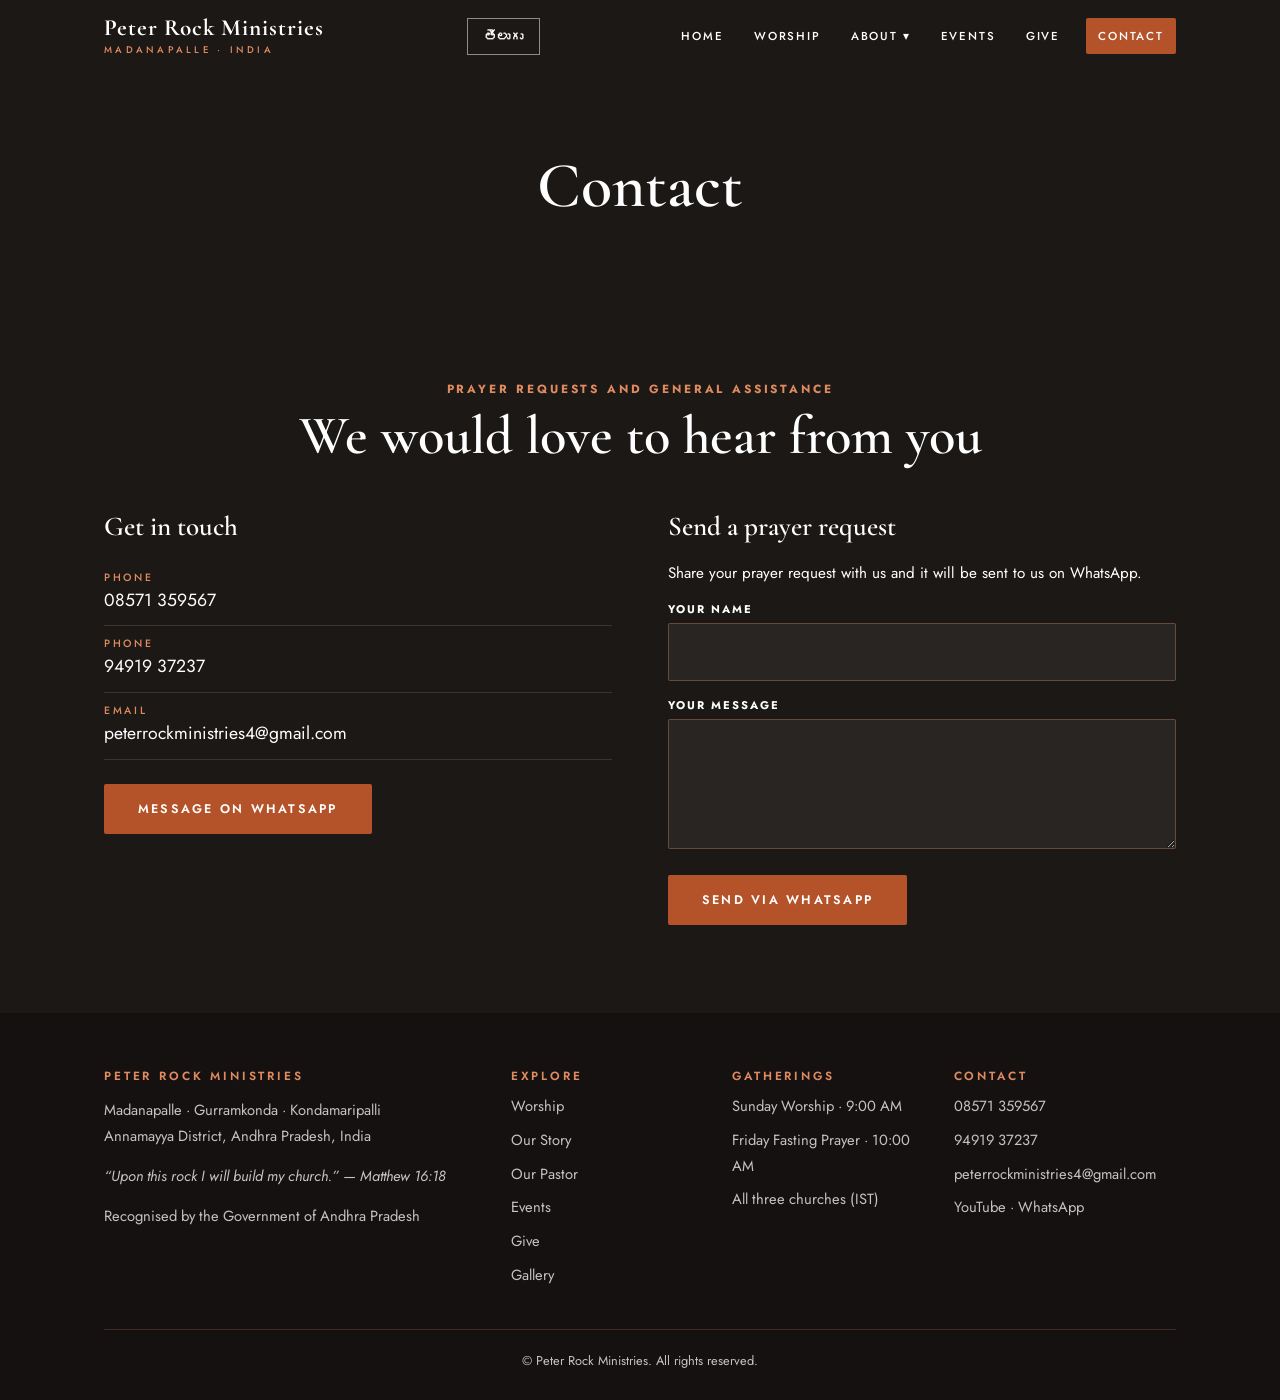
==== contact.html @ d1e48a58 "Add files via upload" ====
<!DOCTYPE html>
<html lang="en" data-te="సంప్రదించండి – పీటర్ రాక్ మినిస్ట్రీస్">
<head>
<meta charset="utf-8">
<meta name="viewport" content="width=device-width, initial-scale=1, viewport-fit=cover">
<meta name="theme-color" content="#1b1816">
<meta name="description" content="Peter Rock Ministries: a family of churches in Madanapalle, Gurramkonda and Kondamaripalli, Andhra Pradesh. Sunday worship 9:00 AM. Friday fasting prayer 10:00 AM.">
<title>Contact – Peter Rock Ministries</title>
<link rel="preconnect" href="https://fonts.googleapis.com"><link rel="preconnect" href="https://fonts.gstatic.com" crossorigin>
<link href="https://fonts.googleapis.com/css2?family=Cormorant+Garamond:ital,wght@0,500;0,600;0,700;1,500;1,600&family=Jost:wght@400;500;600;700&family=Noto+Sans+Telugu:wght@400;500;600;700&family=Noto+Serif+Telugu:wght@500;600;700&display=swap" rel="stylesheet">
<link rel="stylesheet" href="style.css">
</head>
<body id="top">
<header><div class="wrap bar">
  <a class="brand" href="index.html">Peter Rock Ministries<small>Madanapalle · India</small></a>
  <button class="lang" id="lang" type="button" aria-label="Switch language">తెలుగు</button>
  <button class="menu-btn" aria-expanded="false" aria-controls="nav">MENU</button>
  <nav id="nav" aria-label="Main"><ul>
    <li><a href="index.html">Home</a></li>
    <li><a href="worship.html">Worship</a></li>
    <li class="has-sub"><a href="our-story.html" aria-haspopup="true">About ▾</a>
     <ul class="sub"><li><a href="our-story.html">Our Story</a></li><li><a href="our-pastor.html">Our Pastor</a></li></ul></li>
    <li><a href="events.html">Events</a></li>
    <li><a href="give.html">Give</a></li>
    <li><a href="contact.html" class="nav-cta">Contact</a></li>
  </ul></nav>
</div></header>
<main id="main">
<section class="page-hero" style="padding:76px 0 60px"><div class="wrap"><h1>Contact</h1></div></section>
<section class="contact"><div class="wrap"><div class="center" style="margin-bottom:44px"><div class="kicker" style="color:var(--rock)">Prayer requests and general assistance</div><h2>We would love to hear from you</h2></div>
<div class="grid"><div><h3>Get in touch</h3><ul>
<li><small>Phone</small><a href="tel:+918571359567">08571 359567</a></li><li><small>Phone</small><a href="tel:+919491937237">94919 37237</a></li>
<li><small>Email</small><a href="mailto:peterrockministries4@gmail.com">peterrockministries4@gmail.com</a></li></ul>
<a class="btn" href="https://wa.me/919491937237">Message on WhatsApp</a></div>
<div><h3>Send a prayer request</h3><p style="font-size:.95rem">Share your prayer request with us and it will be sent to us on WhatsApp.</p>
<form id="prayer"><label for="n">Your name</label><input id="n" autocomplete="name"><label for="m">Your message</label><textarea id="m"></textarea><button class="btn" type="submit">Send via WhatsApp</button></form></div></div></div></section>
</main>
<footer><div class="wrap">
  <div class="cols">
   <div><h4>Peter Rock Ministries</h4><p>Madanapalle · Gurramkonda · Kondamaripalli<br>Annamayya District, Andhra Pradesh, India</p><p style="font-style:italic">“Upon this rock I will build my church.” — Matthew 16:18</p><p>Recognised by the Government of Andhra Pradesh</p></div>
   <div><h4>Explore</h4><ul><li><a href="worship.html">Worship</a></li><li><a href="our-story.html">Our Story</a></li><li><a href="our-pastor.html">Our Pastor</a></li><li><a href="events.html">Events</a></li><li><a href="give.html">Give</a></li><li><a href="index.html#gallery">Gallery</a></li></ul></div>
   <div><h4>Gatherings</h4><ul><li>Sunday Worship · 9:00 AM</li><li>Friday Fasting Prayer · 10:00 AM</li><li>All three churches (IST)</li></ul></div>
   <div><h4>Contact</h4><ul><li><a href="tel:+918571359567">08571 359567</a></li><li><a href="tel:+919491937237">94919 37237</a></li><li><a href="mailto:peterrockministries4@gmail.com">peterrockministries4@gmail.com</a></li><li><a href="https://www.youtube.com/channel/UCBMyYpJSqswGc7sV4zOokQA">YouTube</a> · <a href="https://wa.me/919491937237">WhatsApp</a></li></ul></div>
  </div>
  <div class="copy">© Peter Rock Ministries. All rights reserved.</div>
</div></footer>
<script src="app.js"></script>
</body>
</html>
---- style.css ----
:root{--navy:#1b1816;--navy2:#2a2522;--rock:#e08a5f;--cream:#f4efe6;--ink:#2c2824;--rockgrad:linear-gradient(135deg,#c9653a,#b4532a 55%,#8f3f1f);--white:#fff;
--head:'Jost','Helvetica Neue',Arial,sans-serif;--serif:'Cormorant Garamond',Georgia,'Times New Roman',serif;--body:'Jost','Helvetica Neue',Arial,sans-serif;box-sizing:border-box;
padding-top:env(safe-area-inset-top,0px);padding-bottom:env(safe-area-inset-bottom,0px)}
*,*::before,*::after{box-sizing:inherit}
html{scroll-behavior:smooth;scroll-padding-top:84px}
body{margin:0;font-family:var(--body);color:var(--ink);background:var(--white);line-height:1.7;font-size:18px}
img{max-width:100%;display:block}
a{color:inherit}
h1,h2,h3,h4{font-family:var(--head);text-transform:uppercase;letter-spacing:.04em;line-height:1.2;margin:0 0 .6em}
.wrap{max-width:1120px;margin:0 auto;padding:0 24px}
.btn{display:inline-block;font:700 .85rem var(--head);letter-spacing:.14em;text-transform:uppercase;text-decoration:none;
padding:15px 30px;border:2px solid var(--rock);background:var(--rock);color:var(--navy);transition:.2s;cursor:pointer}
.btn:hover{background:transparent;color:var(--rock)}
.btn.ghost{background:transparent;color:var(--white);border-color:var(--white)}
.btn.ghost:hover{background:var(--white);color:var(--navy)}
.btn.dark{background:var(--navy);border-color:var(--navy);color:var(--white)}
.btn.dark:hover{background:transparent;color:var(--navy)}
/* header */
header{position:sticky;top:0;z-index:50;background:var(--navy);color:var(--white);padding-top:env(safe-area-inset-top,0px)}
.bar{display:flex;align-items:center;justify-content:space-between;height:72px}
.brand{font:800 1rem var(--head);letter-spacing:.14em;text-transform:uppercase;text-decoration:none;line-height:1.1}
.brand small{display:block;font-weight:500;font-size:.62rem;letter-spacing:.24em;color:var(--rock);margin-top:3px}
nav ul{list-style:none;margin:0;padding:0;display:flex;gap:6px;align-items:center}
nav a{display:block;font:700 .74rem var(--head);letter-spacing:.14em;text-transform:uppercase;text-decoration:none;padding:10px 12px}
nav a:hover,nav a:focus-visible{color:var(--rock)}
.has-sub{position:relative}
.sub{display:none;position:absolute;left:0;top:100%;min-width:190px;background:var(--navy2);border-top:3px solid var(--rock);flex-direction:column;gap:0}
.has-sub:hover .sub,.has-sub:focus-within .sub{display:flex}
.sub a{padding:13px 16px;border-bottom:1px solid rgba(255,255,255,.08)}
.nav-cta{background:var(--rock);color:var(--navy)!important;margin-left:8px}
.menu-btn{display:none;background:none;border:0;color:var(--white);font:700 .8rem var(--head);letter-spacing:.14em;cursor:pointer;padding:10px}
/* hero */
.hero{position:relative;min-height:84vh;display:grid;place-items:center;text-align:center;color:var(--white);
background:linear-gradient(rgba(27,24,22,.62),rgba(27,24,22,.82)),url(/images/hero-worship.webp) center/cover,var(--navy)}
.hero .wrap{padding-top:70px;padding-bottom:70px}
.eyebrow{font:700 .8rem var(--head);letter-spacing:.3em;text-transform:uppercase;color:var(--rock);margin-bottom:18px}
.hero h1{font-size:clamp(2.4rem,7vw,5rem);font-weight:800;margin-bottom:.25em}
.hero h1 em{color:var(--rock);font-style:normal}
.verse{font-style:italic;font-size:1.3rem;margin:0 0 6px}
.ref{font:700 .75rem var(--head);letter-spacing:.3em;color:var(--rock)}
.hero .btns{margin-top:34px;display:flex;gap:14px;justify-content:center;flex-wrap:wrap}
.times{background:var(--rock);color:var(--navy)}
.times .wrap{display:grid;grid-template-columns:repeat(3,1fr);text-align:center}
.times div{padding:22px 10px;border-right:1px solid rgba(27,24,22,.2)}
.times div:last-child{border:0}
.times span{display:block;font:700 .7rem var(--head);letter-spacing:.2em;text-transform:uppercase}
.times strong{font:800 1.15rem var(--head);text-transform:uppercase;letter-spacing:.05em}
/* sections */
section{padding:88px 0}
.center{text-align:center}
.kicker{font:700 .78rem var(--head);letter-spacing:.3em;color:#9a4421;text-transform:uppercase;margin-bottom:10px}
h2{font-size:clamp(1.8rem,4vw,2.7rem);font-weight:800}
.lead{max-width:680px;margin:0 auto 44px}
/* in person / online */
.pair{display:grid;grid-template-columns:1fr 1fr;gap:28px}
.tile{position:relative;display:grid;place-items:end start;aspect-ratio:16/10;color:var(--white);text-decoration:none;overflow:hidden;
background:var(--navy2) center/cover}
.tile::before{content:"";position:absolute;inset:0;background:linear-gradient(transparent 30%,rgba(27,24,22,.92))}
.tile span{position:relative;padding:28px;font:800 1.6rem var(--head);letter-spacing:.1em;text-transform:uppercase}
.tile span::after{content:"";display:block;width:56px;height:4px;background:var(--rock);margin-top:10px;transition:.25s}
.tile:hover span::after{width:110px}
.tile.a{background-image:url(/images/ministry/about.jpg)}
/* welcome */
.welcome{background:var(--cream)}
.split{display:grid;grid-template-columns:5fr 6fr;gap:56px;align-items:center}
.photo{aspect-ratio:4/5;background:var(--navy2) center/cover;border-bottom:8px solid var(--rock)}
.photo.p{background-image:url(/images/ministry/pastor-john-babu.jpg)}
.stats{display:flex;gap:32px;margin:26px 0 30px;flex-wrap:wrap}
.stats b{display:block;font:800 2.4rem var(--head);color:var(--navy);line-height:1}
.stats small{font:700 .7rem var(--head);letter-spacing:.16em;text-transform:uppercase}
.links{display:flex;gap:12px;flex-wrap:wrap}
/* mission */
.mission{background:var(--navy);color:var(--white);text-align:center}
.mission h2{max-width:820px;margin-inline:auto}
.mission h2 em{color:var(--rock);font-style:normal}
/* churches */
.cards{display:grid;grid-template-columns:repeat(3,1fr);gap:26px}
.card{background:var(--white);border:1px solid #ddd2bf;border-top:5px solid var(--rock);display:flex;flex-direction:column}
.card .img{aspect-ratio:3/2;background:var(--navy2) center/cover;position:relative}
.card .new{position:absolute;top:12px;left:12px;background:var(--rock);color:var(--navy);font:800 .62rem var(--head);letter-spacing:.16em;text-transform:uppercase;padding:5px 10px}
.card .body{padding:24px;display:flex;flex-direction:column;flex:1}
.card h3{font-size:1.25rem;margin-bottom:.4em}
.card p{font-size:.95rem;margin:0 0 14px}
.card ul{list-style:none;padding:0;margin:0 0 20px;font-size:.92rem}
.card li{display:flex;justify-content:space-between;border-top:1px solid #eee;padding:9px 0}
.card li b{font-family:var(--head);color:var(--navy)}
.card .btn{margin-top:auto;text-align:center;padding:12px}
/* watch */
.watch{background:var(--cream)}
/* gallery + news */
.gallery{background:var(--white)}
#albums{min-height:60px}
.news .item{display:grid;grid-template-columns:5fr 6fr;gap:44px;align-items:center;max-width:980px;margin:0 auto}
.news .img{aspect-ratio:3/2;background:var(--navy2) url(/images/ministry/dedication.jpg) center/cover}
.date{font:800 .8rem var(--head);letter-spacing:.2em;color:#9a4421}
/* contact */
.contact{background:var(--navy);color:var(--white)}
.contact .grid{display:grid;grid-template-columns:1fr 1fr;gap:56px}
.contact ul{list-style:none;padding:0;margin:0 0 24px}
.contact li{padding:10px 0;border-bottom:1px solid rgba(255,255,255,.12)}
.contact li small{display:block;font:700 .66rem var(--head);letter-spacing:.2em;color:var(--rock);text-transform:uppercase}
.contact li a{text-decoration:none;font-size:1.1rem}
label{display:block;font:700 .7rem var(--head);letter-spacing:.18em;text-transform:uppercase;margin:0 0 6px}
input,textarea{width:100%;font:inherit;padding:13px 14px;border:2px solid transparent;background:rgba(255,255,255,.1);color:var(--white);margin-bottom:16px}
input:focus,textarea:focus{outline:0;border-color:var(--rock)}
textarea{min-height:130px;resize:vertical}
/* footer */
footer{background:#0a1226;color:rgba(255,255,255,.75);padding:56px 0 28px;font-size:.92rem}
footer .cols{display:grid;grid-template-columns:2fr 1fr 1fr 1.2fr;gap:36px}
footer h4{color:var(--white);font-size:.8rem;letter-spacing:.2em}
footer ul{list-style:none;margin:0;padding:0}
footer li{padding:4px 0}
footer a{text-decoration:none}
footer a:hover{color:var(--rock)}
.copy{margin-top:36px;padding-top:20px;border-top:1px solid rgba(255,255,255,.12);font-size:.8rem;text-align:center}
/* mobile */
@media(max-width:900px){
.menu-btn{display:block}
nav{display:none;position:absolute;left:0;right:0;top:100%;background:var(--navy);border-top:1px solid rgba(255,255,255,.1);max-height:80vh;overflow:auto}
nav.open{display:block}
nav ul{flex-direction:column;align-items:stretch;gap:0;padding:8px 0}
nav a{padding:14px 24px}
.sub{display:flex;position:static;background:rgba(255,255,255,.05);border:0}
.sub a{padding-left:44px}
.nav-cta{margin:10px 24px}
section{padding:60px 0}
.pair,.split,.cards,.news .item,.contact .grid,footer .cols{grid-template-columns:1fr}
.split,.contact .grid{gap:32px}
.photo{aspect-ratio:3/2}
.times .wrap{grid-template-columns:1fr}
.times div{border-right:0;border-bottom:1px solid rgba(27,24,22,.2)}
}

/* ---- premium layer ---- */
::selection{background:var(--rock);color:var(--navy)}
body{font-size:17px;font-weight:400;line-height:1.75;-webkit-font-smoothing:antialiased}
h1,h2,h3,h4{font-family:var(--serif);text-transform:none;letter-spacing:0;font-weight:600}
h2{font-size:clamp(2.2rem,4.6vw,3.4rem);color:var(--navy);line-height:1.1}
h3{font-size:1.7rem}
.mission h2,.contact h2,.contact h3{color:#fff}
.kicker{display:inline-flex;align-items:center;gap:14px;color:#9a4421;letter-spacing:.34em;font-size:.74rem}
.kicker::before,.center .kicker::after{content:"";width:34px;height:1px;background:currentColor;opacity:.7}
.mission .kicker,.contact .kicker{color:var(--rock)!important}
.lead{color:#6b625a;font-size:1.05rem}
.brand{font-family:var(--serif);font-size:1.45rem;font-weight:700;letter-spacing:.04em;text-transform:none}
.brand small{font-family:var(--head);font-size:.6rem;letter-spacing:.34em;text-transform:uppercase}
header{background:rgba(27,24,22,.94);backdrop-filter:blur(10px);border-bottom:1px solid rgba(224,138,95,.25)}
nav a{font-weight:500;letter-spacing:.16em;font-size:.72rem}
.sub{background:var(--navy);box-shadow:0 18px 40px rgba(0,0,0,.35)}
.btn{background:var(--rockgrad);border:0;color:var(--navy);font-weight:600;letter-spacing:.18em;font-size:.78rem;padding:16px 34px;border-radius:2px;box-shadow:0 6px 18px rgba(27,24,22,.35);transition:transform .2s,box-shadow .2s,filter .2s}
.btn:hover{background:var(--rockgrad);color:var(--navy);transform:translateY(-2px);filter:brightness(1.07);box-shadow:0 12px 26px rgba(27,24,22,.45)}
.btn.ghost{background:transparent;color:#fff;border:1px solid rgba(255,255,255,.7);box-shadow:none}
.btn.ghost:hover{background:#fff;color:var(--navy);filter:none}
.btn.dark{background:var(--navy);color:#fff;box-shadow:0 6px 18px rgba(27,24,22,.25)}
.btn.dark:hover{background:var(--navy2);color:var(--rock)}
.nav-cta{background:var(--rockgrad);color:var(--navy)!important;border-radius:2px}
.hero{background:radial-gradient(ellipse at 50% 30%,rgba(58,50,45,.45),rgba(27,24,22,.9)),url(/images/hero-worship.webp) center/cover,var(--navy)}
.hero h1{font-size:clamp(3.2rem,9.5vw,7rem);font-weight:600;letter-spacing:-.01em;line-height:1}
.hero h1 em{font-style:italic;background:var(--rockgrad);-webkit-background-clip:text;background-clip:text;color:transparent;-webkit-text-fill-color:transparent}
.eyebrow{letter-spacing:.38em;font-weight:500}
.verse{font-family:var(--serif);font-size:1.7rem;font-weight:500}
.ref{font-weight:500}
.times{background:var(--navy);border-top:1px solid rgba(224,138,95,.5);border-bottom:1px solid rgba(224,138,95,.25);color:#fff}
.times div{border-right:1px solid rgba(224,138,95,.25)}
.times span{color:var(--rock);font-weight:500;letter-spacing:.26em}
.times strong{font-family:var(--serif);font-size:1.4rem;font-weight:600;letter-spacing:.02em;text-transform:none}
.tile{box-shadow:0 20px 44px rgba(27,24,22,.25)}
.tile::before{background:linear-gradient(transparent 25%,rgba(27,24,22,.94))}
.tile span{font-family:var(--serif);font-size:2.2rem;font-weight:600;letter-spacing:.02em;text-transform:none}
.tile span::after{background:var(--rockgrad);height:3px}
.welcome{background:linear-gradient(180deg,var(--cream),#e9e1d2)}
.photo{border:0;box-shadow:0 24px 50px rgba(27,24,22,.25),-14px 14px 0 -1px var(--rock)}
.stats b{font-family:var(--serif);font-size:3rem;font-weight:600;background:var(--rockgrad);-webkit-background-clip:text;background-clip:text;color:transparent;-webkit-text-fill-color:transparent}
.stats small{font-weight:500;letter-spacing:.2em;color:var(--navy)}
.mission{background:radial-gradient(ellipse at 50% 0%,#3a322d,var(--navy) 70%)}
.mission h2 em{font-style:italic;color:var(--rock)}
.mission p{color:rgba(255,255,255,.8)}
.card{border:1px solid #ddd2bf;border-top:0;border-radius:3px;box-shadow:0 10px 30px rgba(27,24,22,.08);transition:transform .25s,box-shadow .25s;overflow:hidden}
.card:hover{transform:translateY(-6px);box-shadow:0 24px 50px rgba(27,24,22,.16)}
.card::before{content:"";height:4px;background:var(--rockgrad)}
.card h3{font-family:var(--serif);font-size:1.7rem;color:var(--navy);letter-spacing:0;text-transform:none}
.card li b{font-family:var(--head);font-weight:600}
.card .new{background:var(--rockgrad);font-weight:600}
.watch{background:linear-gradient(180deg,#e9e1d2,var(--cream))}
.date{color:#9a4421;font-weight:500;letter-spacing:.26em}
.contact{background:radial-gradient(ellipse at 80% 0%,#3a322d,var(--navy) 65%)}
.contact li small{font-weight:500;letter-spacing:.26em}
input,textarea{background:rgba(255,255,255,.06);border:1px solid rgba(224,138,95,.35);border-radius:2px}
input:focus,textarea:focus{border-color:var(--rock);background:rgba(255,255,255,.1)}
footer{background:#100d0c}
footer h4{font-family:var(--head);font-weight:600;letter-spacing:.24em;color:var(--rock);font-size:.74rem;text-transform:uppercase}
.copy{border-top:1px solid rgba(224,138,95,.2)}
@media(max-width:900px){nav{background:var(--navy)}.photo{box-shadow:0 18px 36px rgba(27,24,22,.25)}.hero h1{font-size:clamp(2.8rem,13vw,4.4rem)}}


/* ---- simple flat layer ---- */
:root{--accent:#b4532a}
header{background:#1b1816;backdrop-filter:none;border-bottom:0}
.hero{background:linear-gradient(rgba(27,24,22,.7),rgba(27,24,22,.8)),url(/images/hero-worship.webp) center/cover,#1b1816}
.hero h1 em{background:none;-webkit-text-fill-color:currentColor;color:#e08a5f}
.kicker::before,.center .kicker::after{display:none}
.kicker{color:var(--accent);letter-spacing:.24em}
.btn,.btn:hover,.nav-cta{background:var(--accent);box-shadow:none;transform:none;filter:none;border:0;color:#fff!important}
.btn:hover{background:#8f3f1f}
.btn.dark,.btn.dark:hover{background:#1b1816;color:#fff!important}
.btn.dark:hover{background:#3a322d}
.btn.ghost,.btn.ghost:hover{background:transparent}
.btn.ghost{border:1px solid #fff}
.btn.ghost:hover{background:#fff;color:#1b1816!important}
.times{background:#2a2522;border:0}
.welcome{background:#ece5d6}
.watch{background:#f4efe6}
.photo{box-shadow:none;border-bottom:6px solid var(--accent)}
.stats b{background:none;-webkit-text-fill-color:currentColor;color:var(--accent);font-size:2.6rem}
.card{box-shadow:none;border:1px solid #ddd2bf;transition:none}
.card:hover{transform:none;box-shadow:none}
.card::before{background:var(--accent)}
.card .new{background:var(--accent)}
.contact{background:#1b1816}
.contact .kicker{color:#e08a5f!important}
footer{background:#141110}

.recog{display:inline-block;margin:22px 0 0;padding:8px 18px;border:1px solid rgba(255,255,255,.45);font:500 .72rem var(--head);letter-spacing:.22em;text-transform:uppercase;color:#fff}

/* ---- language switch ---- */
.lang{background:transparent;border:1px solid rgba(255,255,255,.5);color:#fff;font:600 .8rem var(--head);padding:8px 16px;cursor:pointer;margin-left:14px}
.lang:hover{background:#fff;color:#1b1816}
html[lang=te]{--serif:'Noto Serif Telugu','Cormorant Garamond',Georgia,serif;--head:'Noto Sans Telugu','Jost',Arial,sans-serif;--body:'Noto Sans Telugu','Jost',Arial,sans-serif}
html[lang=te] *{letter-spacing:0!important;text-transform:none!important}
html[lang=te] body{line-height:1.9}
html[lang=te] h1{font-size:clamp(2.3rem,7vw,4.8rem);line-height:1.25}
html[lang=te] h2{font-size:clamp(1.7rem,3.8vw,2.5rem);line-height:1.35}
html[lang=te] h3{font-size:1.4rem;line-height:1.4}
html[lang=te] .verse{font-size:1.4rem}
html[lang=te] .btn{font-size:.95rem}
@media(max-width:900px){.lang{margin-left:auto;margin-right:6px}}

.page-hero{background:#1b1816;color:#fff;text-align:center;padding:76px 0 60px}
.page-hero h1{font-size:clamp(2.2rem,6vw,4rem);margin:0;color:#fff}
.page-hero p{margin:10px 0 0;color:#e08a5f;font:500 .8rem var(--head);letter-spacing:.24em;text-transform:uppercase}
.list{list-style:none;padding:0;margin:20px 0}.list li{padding:12px 0;border-top:1px solid #ddd2bf}
.narrow{max-width:760px;margin:0 auto}
.box{border:1px solid #ddd2bf;border-top:5px solid var(--accent);padding:28px;background:#fff}
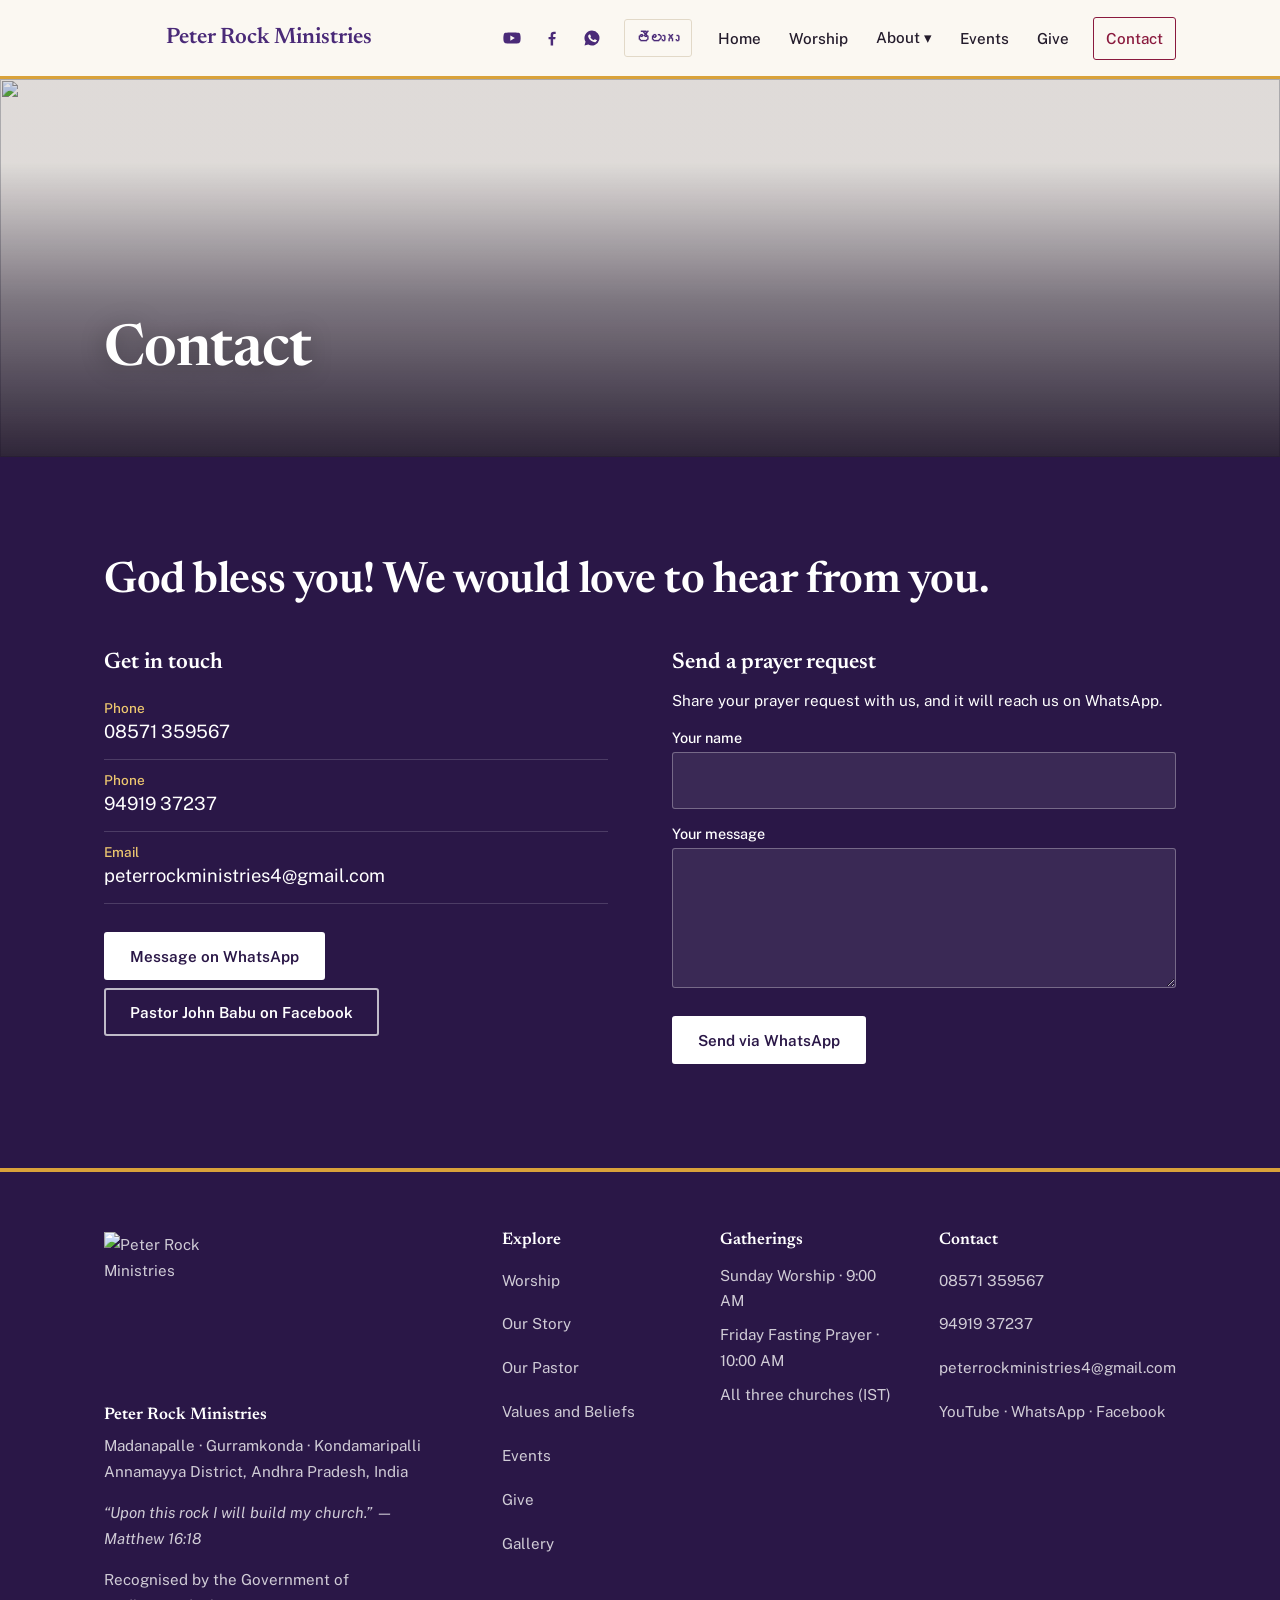
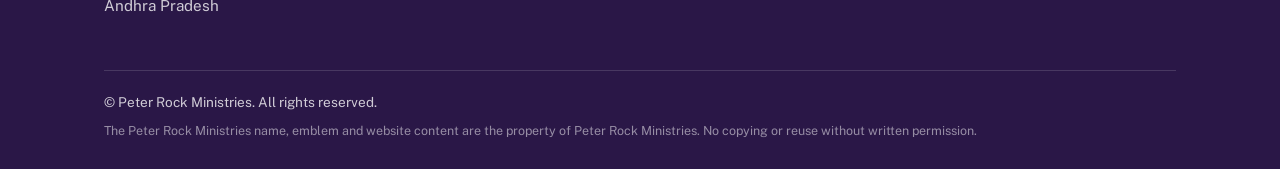
==== commit eb47646b: "Add files via upload" ====
--- a/contact.html
+++ b/contact.html
@@ -1,49 +1,56 @@
 <!DOCTYPE html>
+<!-- © 2026 Peter Rock Ministries, Madanapalle. Design, text and emblem are protected. Reuse requires written permission: peterrockministries4@gmail.com -->
 <html lang="en" data-te="సంప్రదించండి – పీటర్ రాక్ మినిస్ట్రీస్">
 <head>
 <meta charset="utf-8">
 <meta name="viewport" content="width=device-width, initial-scale=1, viewport-fit=cover">
-<meta name="theme-color" content="#1b1816">
+<meta name="theme-color" content="#241838">
 <meta name="description" content="Peter Rock Ministries: a family of churches in Madanapalle, Gurramkonda and Kondamaripalli, Andhra Pradesh. Sunday worship 9:00 AM. Friday fasting prayer 10:00 AM.">
 <title>Contact – Peter Rock Ministries</title>
+<script>document.documentElement.classList.add('js')</script>
 <link rel="preconnect" href="https://fonts.googleapis.com"><link rel="preconnect" href="https://fonts.gstatic.com" crossorigin>
-<link href="https://fonts.googleapis.com/css2?family=Cormorant+Garamond:ital,wght@0,500;0,600;0,700;1,500;1,600&family=Jost:wght@400;500;600;700&family=Noto+Sans+Telugu:wght@400;500;600;700&family=Noto+Serif+Telugu:wght@500;600;700&display=swap" rel="stylesheet">
-<link rel="stylesheet" href="style.css">
+<link href="https://fonts.googleapis.com/css2?family=Newsreader:ital,opsz,wght@0,6..72,400;0,6..72,500;0,6..72,600;1,6..72,400&family=Public+Sans:wght@400;500;600&family=Hind+Guntur:wght@400;500;600;700&display=swap" rel="stylesheet">
+<link rel="icon" type="image/png" href="brand/favicon-32.png"><link rel="apple-touch-icon" href="brand/apple-touch-icon.png">
+<meta property="og:type" content="website"><meta property="og:site_name" content="Peter Rock Ministries">
+<meta name="author" content="Peter Rock Ministries"><meta name="copyright" content="© 2026 Peter Rock Ministries. All rights reserved."><meta property="og:image" content="https://peterrockministries.org/brand/og-image.png"><meta name="twitter:card" content="summary_large_image"><link rel="stylesheet" href="style.css">
+
 </head>
 <body id="top">
 <header><div class="wrap bar">
-  <a class="brand" href="index.html">Peter Rock Ministries<small>Madanapalle · India</small></a>
+  <a class="brand" href="index.html">Peter Rock Ministries</a>
+  <div class="soc"><a href="https://www.youtube.com/channel/UCBMyYpJSqswGc7sV4zOokQA" aria-label="YouTube"><svg viewBox="0 0 24 24"><path d="M23 7.2a3 3 0 0 0-2.1-2.1C19 4.6 12 4.6 12 4.6s-7 0-8.9.5A3 3 0 0 0 1 7.2C.5 9.1.5 12 .5 12s0 2.9.5 4.8a3 3 0 0 0 2.1 2.1c1.9.5 8.9.5 8.9.5s7 0 8.9-.5a3 3 0 0 0 2.1-2.1c.5-1.9.5-4.8.5-4.8s0-2.9-.5-4.8zM9.8 15.5v-7l6 3.5z"/></svg></a><a href="https://www.facebook.com/john.babu.737" rel="noopener" aria-label="Facebook"><svg viewBox="0 0 24 24"><path d="M13.5 22v-8.2h2.8l.5-3.3h-3.3V8.4c0-.9.4-1.7 1.8-1.7h1.6V3.8s-1.3-.2-2.5-.2c-2.6 0-4.2 1.5-4.2 4.3v2.6H7.4v3.3h2.8V22z"/></svg></a><a href="https://wa.me/919491937237" aria-label="WhatsApp"><svg viewBox="0 0 24 24"><path d="M12 2a10 10 0 0 0-8.6 15.1L2 22l5-1.3A10 10 0 1 0 12 2zm5.800 14.200c-.2.700-1.300 1.300-1.800 1.300-.5.100-1 .2-3.300-.7-2.800-1.100-4.600-4-4.700-4.200-.1-.2-1.100-1.500-1.100-2.800s.7-2 1-2.300c.2-.3.500-.3.700-.3h.5c.2 0 .4 0 .6.500l.8 2c.1.200.1.300 0 .5l-.4.500c-.1.200-.3.300-.1.600.2.300.8 1.300 1.700 2.100 1.100 1 2 1.300 2.300 1.400.3.100.4.100.6-.1l.8-1c.2-.3.400-.2.600-.1l1.900.9c.3.100.5.200.5.300.1.200.1.700-.1 1.200z"/></svg></a></div>
   <button class="lang" id="lang" type="button" aria-label="Switch language">తెలుగు</button>
   <button class="menu-btn" aria-expanded="false" aria-controls="nav">MENU</button>
   <nav id="nav" aria-label="Main"><ul>
     <li><a href="index.html">Home</a></li>
     <li><a href="worship.html">Worship</a></li>
     <li class="has-sub"><a href="our-story.html" aria-haspopup="true">About ▾</a>
-     <ul class="sub"><li><a href="our-story.html">Our Story</a></li><li><a href="our-pastor.html">Our Pastor</a></li></ul></li>
+     <ul class="sub"><li><a href="our-story.html">Our Story</a></li><li><a href="our-pastor.html">Our Pastor</a></li><li><a href="values-beliefs.html">Values and Beliefs</a></li></ul></li>
     <li><a href="events.html">Events</a></li>
     <li><a href="give.html">Give</a></li>
     <li><a href="contact.html" class="nav-cta">Contact</a></li>
   </ul></nav>
 </div></header>
 <main id="main">
-<section class="page-hero" style="padding:76px 0 60px"><div class="wrap"><h1>Contact</h1></div></section>
-<section class="contact"><div class="wrap"><div class="center" style="margin-bottom:44px"><div class="kicker" style="color:var(--rock)">Prayer requests and general assistance</div><h2>We would love to hear from you</h2></div>
-<div class="grid"><div><h3>Get in touch</h3><ul>
+<section class="banner"><img src="photos/house-pray-1600.webp" alt="" aria-hidden="true" width="960" height="576" style="object-position:50% 40%" fetchpriority="high"><div class="wrap"><h1>Contact</h1></div></section>
+<section class="contact"><div class="wrap"><h2 class="rv" style="margin-bottom:44px">God bless you! We would love to hear from you.</h2>
+<div class="grid"><div class="rv"><h3>Get in touch</h3><ul>
 <li><small>Phone</small><a href="tel:+918571359567">08571 359567</a></li><li><small>Phone</small><a href="tel:+919491937237">94919 37237</a></li>
 <li><small>Email</small><a href="mailto:peterrockministries4@gmail.com">peterrockministries4@gmail.com</a></li></ul>
-<a class="btn" href="https://wa.me/919491937237">Message on WhatsApp</a></div>
-<div><h3>Send a prayer request</h3><p style="font-size:.95rem">Share your prayer request with us and it will be sent to us on WhatsApp.</p>
+<a class="btn" href="https://wa.me/919491937237">Message on WhatsApp</a> <a class="btn ghost" href="https://www.facebook.com/john.babu.737" rel="noopener">Pastor John Babu on Facebook</a></div>
+<div class="rv" style="--d:.1s"><h3>Send a prayer request</h3><p style="font-size:.95rem">Share your prayer request with us, and it will reach us on WhatsApp.</p>
 <form id="prayer"><label for="n">Your name</label><input id="n" autocomplete="name"><label for="m">Your message</label><textarea id="m"></textarea><button class="btn" type="submit">Send via WhatsApp</button></form></div></div></div></section>
 </main>
 <footer><div class="wrap">
   <div class="cols">
-   <div><h4>Peter Rock Ministries</h4><p>Madanapalle · Gurramkonda · Kondamaripalli<br>Annamayya District, Andhra Pradesh, India</p><p style="font-style:italic">“Upon this rock I will build my church.” — Matthew 16:18</p><p>Recognised by the Government of Andhra Pradesh</p></div>
-   <div><h4>Explore</h4><ul><li><a href="worship.html">Worship</a></li><li><a href="our-story.html">Our Story</a></li><li><a href="our-pastor.html">Our Pastor</a></li><li><a href="events.html">Events</a></li><li><a href="give.html">Give</a></li><li><a href="index.html#gallery">Gallery</a></li></ul></div>
+   <div><img class="foot-logo" src="brand/logo-light.png" alt="Peter Rock Ministries" width="150" height="140" loading="lazy" draggable="false"><h4>Peter Rock Ministries</h4><p>Madanapalle · Gurramkonda · Kondamaripalli<br>Annamayya District, Andhra Pradesh, India</p><p style="font-style:italic">“Upon this rock I will build my church.” — Matthew 16:18</p><p>Recognised by the Government of Andhra Pradesh</p></div>
+   <div><h4>Explore</h4><ul><li><a href="worship.html">Worship</a></li><li><a href="our-story.html">Our Story</a></li><li><a href="our-pastor.html">Our Pastor</a></li><li><a href="values-beliefs.html">Values and Beliefs</a></li><li><a href="events.html">Events</a></li><li><a href="give.html">Give</a></li><li><a href="index.html#gallery">Gallery</a></li></ul></div>
    <div><h4>Gatherings</h4><ul><li>Sunday Worship · 9:00 AM</li><li>Friday Fasting Prayer · 10:00 AM</li><li>All three churches (IST)</li></ul></div>
-   <div><h4>Contact</h4><ul><li><a href="tel:+918571359567">08571 359567</a></li><li><a href="tel:+919491937237">94919 37237</a></li><li><a href="mailto:peterrockministries4@gmail.com">peterrockministries4@gmail.com</a></li><li><a href="https://www.youtube.com/channel/UCBMyYpJSqswGc7sV4zOokQA">YouTube</a> · <a href="https://wa.me/919491937237">WhatsApp</a></li></ul></div>
+   <div><h4>Contact</h4><ul><li><a href="tel:+918571359567">08571 359567</a></li><li><a href="tel:+919491937237">94919 37237</a></li><li><a href="mailto:peterrockministries4@gmail.com">peterrockministries4@gmail.com</a></li><li><a href="https://www.youtube.com/channel/UCBMyYpJSqswGc7sV4zOokQA">YouTube</a> · <a href="https://wa.me/919491937237">WhatsApp</a> · <a href="https://www.facebook.com/john.babu.737" rel="noopener">Facebook</a></li></ul></div>
   </div>
-  <div class="copy">© Peter Rock Ministries. All rights reserved.</div>
+  <div class="copy">© Peter Rock Ministries. All rights reserved.</div><div class="legal">The Peter Rock Ministries name, emblem and website content are the property of Peter Rock Ministries. No copying or reuse without written permission.</div>
 </div></footer>
 <script src="app.js"></script>
+<script src="ui.js"></script>
 </body>
-</html>+</html>
--- a/style.css
+++ b/style.css
@@ -1,244 +1,235 @@
-
-:root{--navy:#1b1816;--navy2:#2a2522;--rock:#e08a5f;--cream:#f4efe6;--ink:#2c2824;--rockgrad:linear-gradient(135deg,#c9653a,#b4532a 55%,#8f3f1f);--white:#fff;
---head:'Jost','Helvetica Neue',Arial,sans-serif;--serif:'Cormorant Garamond',Georgia,'Times New Roman',serif;--body:'Jost','Helvetica Neue',Arial,sans-serif;box-sizing:border-box;
-padding-top:env(safe-area-inset-top,0px);padding-bottom:env(safe-area-inset-bottom,0px)}
+/* Peter Rock Ministries: photo-led, warm paper, plain type. Purple for text, burgundy for actions. */
+:root{--ink:#241c2c;--muted:#645b6d;--paper:#fbf8f2;--paper2:#f2ece0;--line:#e2d9c8;--purple:#4a2a78;--deep:#2a1747;--wine:#8a1a3e;--wine-d:#651230;--gold:#d9a23a;--glow:#ecc66f;
+--serif:'Newsreader',Georgia,'Times New Roman',serif;--sans:'Public Sans','Segoe UI',Arial,sans-serif;--pad:clamp(56px,8vw,100px);--ease:cubic-bezier(.2,.7,.2,1);box-sizing:border-box}
 *,*::before,*::after{box-sizing:inherit}
 html{scroll-behavior:smooth;scroll-padding-top:84px}
-body{margin:0;font-family:var(--body);color:var(--ink);background:var(--white);line-height:1.7;font-size:18px}
-img{max-width:100%;display:block}
-a{color:inherit}
-h1,h2,h3,h4{font-family:var(--head);text-transform:uppercase;letter-spacing:.04em;line-height:1.2;margin:0 0 .6em}
+body{margin:0;font:400 17px/1.7 var(--sans);color:var(--ink);background:var(--paper);-webkit-font-smoothing:antialiased;overflow-x:hidden}
+img{max-width:100%;height:auto;display:block}a{color:inherit}
+h1,h2,h3,h4{font-family:var(--serif);font-weight:600;line-height:1.15;margin:0 0 .5em;color:var(--ink);text-wrap:balance}
+h1{font-size:clamp(2.6rem,6vw,4.4rem);letter-spacing:-.015em}h2{font-size:clamp(1.9rem,3.6vw,2.7rem);letter-spacing:-.01em}h3{font-size:1.4rem}
+p{margin:0 0 1em;text-wrap:pretty;max-width:62ch}
 .wrap{max-width:1120px;margin:0 auto;padding:0 24px}
-.btn{display:inline-block;font:700 .85rem var(--head);letter-spacing:.14em;text-transform:uppercase;text-decoration:none;
-padding:15px 30px;border:2px solid var(--rock);background:var(--rock);color:var(--navy);transition:.2s;cursor:pointer}
-.btn:hover{background:transparent;color:var(--rock)}
-.btn.ghost{background:transparent;color:var(--white);border-color:var(--white)}
-.btn.ghost:hover{background:var(--white);color:var(--navy)}
-.btn.dark{background:var(--navy);border-color:var(--navy);color:var(--white)}
-.btn.dark:hover{background:transparent;color:var(--navy)}
+section{padding:var(--pad) 0}
+.skip{position:absolute;left:-999px;top:8px;background:var(--deep);color:#fff;padding:10px 16px;z-index:100}.skip:focus{left:8px}
+a:focus-visible,button:focus-visible,input:focus-visible,textarea:focus-visible{outline:3px solid var(--gold);outline-offset:3px}
+
+/* buttons and links */
+.btn{display:inline-flex;align-items:center;justify-content:center;min-height:48px;padding:0 24px;font:600 .95rem var(--sans);text-decoration:none;background:var(--wine);color:#fff!important;border:2px solid var(--wine);border-radius:3px;cursor:pointer;transition:background .25s,color .25s,border-color .25s,transform .25s var(--ease),box-shadow .25s}
+.btn:hover{background:var(--wine-d);border-color:var(--wine-d);transform:translateY(-2px);box-shadow:0 8px 18px rgba(101,18,48,.25)}
+.btn.dark{background:var(--purple);border-color:var(--purple)}.btn.dark:hover{background:var(--deep);border-color:var(--deep)}
+.btn.ghost{background:transparent;border-color:var(--purple);color:var(--purple)!important}.btn.ghost:hover{background:var(--purple);color:#fff!important}
+.links{display:flex;flex-wrap:wrap;gap:12px 28px;margin-top:8px}
+.links .btn.dark{min-height:0;padding:0 0 2px;background:none;border:0;border-bottom:2px solid var(--wine);border-radius:0;color:var(--wine)!important;box-shadow:none;transform:none}
+.links .btn.dark:hover{background:none;color:var(--wine-d)!important;border-color:var(--wine-d);letter-spacing:.01em}
+
 /* header */
-header{position:sticky;top:0;z-index:50;background:var(--navy);color:var(--white);padding-top:env(safe-area-inset-top,0px)}
-.bar{display:flex;align-items:center;justify-content:space-between;height:72px}
-.brand{font:800 1rem var(--head);letter-spacing:.14em;text-transform:uppercase;text-decoration:none;line-height:1.1}
-.brand small{display:block;font-weight:500;font-size:.62rem;letter-spacing:.24em;color:var(--rock);margin-top:3px}
-nav ul{list-style:none;margin:0;padding:0;display:flex;gap:6px;align-items:center}
-nav a{display:block;font:700 .74rem var(--head);letter-spacing:.14em;text-transform:uppercase;text-decoration:none;padding:10px 12px}
-nav a:hover,nav a:focus-visible{color:var(--rock)}
+header{position:sticky;top:0;z-index:50;background:rgba(251,248,242,.95);backdrop-filter:blur(8px);border-bottom:1px solid var(--line);padding-top:env(safe-area-inset-top,0px);transition:box-shadow .3s}
+header.scrolled{box-shadow:0 4px 18px rgba(36,28,44,.08)}
+.bar{display:flex;align-items:center;gap:14px;height:76px}
+.brand{position:relative;padding-left:62px;margin-right:auto;font:600 1.4rem/1 var(--serif);color:var(--purple);text-decoration:none}
+.brand::before{content:"";position:absolute;left:0;top:50%;width:52px;height:52px;transform:translateY(-50%);background:url(brand/logo-mark.webp) center/contain no-repeat;transition:transform .5s var(--ease)}
+.brand:hover::before{transform:translateY(-50%) rotate(-6deg) scale(1.06)}
+nav ul{list-style:none;margin:0;padding:0;display:flex;align-items:center;gap:4px}
+nav a{display:block;font:500 .95rem var(--sans);text-decoration:none;padding:12px;color:var(--ink);transition:color .2s}nav a:hover,nav a[aria-current=page]{color:var(--wine)}
+nav>ul>li>a:not(.nav-cta){position:relative}
+nav>ul>li>a:not(.nav-cta)::after{content:"";position:absolute;left:12px;right:12px;bottom:6px;height:2px;background:var(--wine);transform:scaleX(0);transform-origin:left;transition:transform .35s var(--ease)}
+nav>ul>li>a:not(.nav-cta):hover::after,nav>ul>li>a[aria-current]::after{transform:scaleX(1)}
+.nav-cta{border:1.5px solid var(--wine);border-radius:3px;color:var(--wine)!important;margin-left:8px}.nav-cta:hover{background:var(--wine);color:#fff!important}
 .has-sub{position:relative}
-.sub{display:none;position:absolute;left:0;top:100%;min-width:190px;background:var(--navy2);border-top:3px solid var(--rock);flex-direction:column;gap:0}
-.has-sub:hover .sub,.has-sub:focus-within .sub{display:flex}
-.sub a{padding:13px 16px;border-bottom:1px solid rgba(255,255,255,.08)}
-.nav-cta{background:var(--rock);color:var(--navy)!important;margin-left:8px}
-.menu-btn{display:none;background:none;border:0;color:var(--white);font:700 .8rem var(--head);letter-spacing:.14em;cursor:pointer;padding:10px}
-/* hero */
-.hero{position:relative;min-height:84vh;display:grid;place-items:center;text-align:center;color:var(--white);
-background:linear-gradient(rgba(27,24,22,.62),rgba(27,24,22,.82)),url(/images/hero-worship.webp) center/cover,var(--navy)}
-.hero .wrap{padding-top:70px;padding-bottom:70px}
-.eyebrow{font:700 .8rem var(--head);letter-spacing:.3em;text-transform:uppercase;color:var(--rock);margin-bottom:18px}
-.hero h1{font-size:clamp(2.4rem,7vw,5rem);font-weight:800;margin-bottom:.25em}
-.hero h1 em{color:var(--rock);font-style:normal}
-.verse{font-style:italic;font-size:1.3rem;margin:0 0 6px}
-.ref{font:700 .75rem var(--head);letter-spacing:.3em;color:var(--rock)}
-.hero .btns{margin-top:34px;display:flex;gap:14px;justify-content:center;flex-wrap:wrap}
-.times{background:var(--rock);color:var(--navy)}
-.times .wrap{display:grid;grid-template-columns:repeat(3,1fr);text-align:center}
-.times div{padding:22px 10px;border-right:1px solid rgba(27,24,22,.2)}
-.times div:last-child{border:0}
-.times span{display:block;font:700 .7rem var(--head);letter-spacing:.2em;text-transform:uppercase}
-.times strong{font:800 1.15rem var(--head);text-transform:uppercase;letter-spacing:.05em}
-/* sections */
-section{padding:88px 0}
-.center{text-align:center}
-.kicker{font:700 .78rem var(--head);letter-spacing:.3em;color:#9a4421;text-transform:uppercase;margin-bottom:10px}
-h2{font-size:clamp(1.8rem,4vw,2.7rem);font-weight:800}
-.lead{max-width:680px;margin:0 auto 44px}
-/* in person / online */
-.pair{display:grid;grid-template-columns:1fr 1fr;gap:28px}
-.tile{position:relative;display:grid;place-items:end start;aspect-ratio:16/10;color:var(--white);text-decoration:none;overflow:hidden;
-background:var(--navy2) center/cover}
-.tile::before{content:"";position:absolute;inset:0;background:linear-gradient(transparent 30%,rgba(27,24,22,.92))}
-.tile span{position:relative;padding:28px;font:800 1.6rem var(--head);letter-spacing:.1em;text-transform:uppercase}
-.tile span::after{content:"";display:block;width:56px;height:4px;background:var(--rock);margin-top:10px;transition:.25s}
-.tile:hover span::after{width:110px}
-.tile.a{background-image:url(/images/ministry/about.jpg)}
-/* welcome */
-.welcome{background:var(--cream)}
-.split{display:grid;grid-template-columns:5fr 6fr;gap:56px;align-items:center}
-.photo{aspect-ratio:4/5;background:var(--navy2) center/cover;border-bottom:8px solid var(--rock)}
-.photo.p{background-image:url(/images/ministry/pastor-john-babu.jpg)}
-.stats{display:flex;gap:32px;margin:26px 0 30px;flex-wrap:wrap}
-.stats b{display:block;font:800 2.4rem var(--head);color:var(--navy);line-height:1}
-.stats small{font:700 .7rem var(--head);letter-spacing:.16em;text-transform:uppercase}
-.links{display:flex;gap:12px;flex-wrap:wrap}
-/* mission */
-.mission{background:var(--navy);color:var(--white);text-align:center}
-.mission h2{max-width:820px;margin-inline:auto}
-.mission h2 em{color:var(--rock);font-style:normal}
-/* churches */
-.cards{display:grid;grid-template-columns:repeat(3,1fr);gap:26px}
-.card{background:var(--white);border:1px solid #ddd2bf;border-top:5px solid var(--rock);display:flex;flex-direction:column}
-.card .img{aspect-ratio:3/2;background:var(--navy2) center/cover;position:relative}
-.card .new{position:absolute;top:12px;left:12px;background:var(--rock);color:var(--navy);font:800 .62rem var(--head);letter-spacing:.16em;text-transform:uppercase;padding:5px 10px}
-.card .body{padding:24px;display:flex;flex-direction:column;flex:1}
-.card h3{font-size:1.25rem;margin-bottom:.4em}
-.card p{font-size:.95rem;margin:0 0 14px}
-.card ul{list-style:none;padding:0;margin:0 0 20px;font-size:.92rem}
-.card li{display:flex;justify-content:space-between;border-top:1px solid #eee;padding:9px 0}
-.card li b{font-family:var(--head);color:var(--navy)}
-.card .btn{margin-top:auto;text-align:center;padding:12px}
-/* watch */
-.watch{background:var(--cream)}
-/* gallery + news */
-.gallery{background:var(--white)}
-#albums{min-height:60px}
-.news .item{display:grid;grid-template-columns:5fr 6fr;gap:44px;align-items:center;max-width:980px;margin:0 auto}
-.news .img{aspect-ratio:3/2;background:var(--navy2) url(/images/ministry/dedication.jpg) center/cover}
-.date{font:800 .8rem var(--head);letter-spacing:.2em;color:#9a4421}
+.sub{display:flex;visibility:hidden;opacity:0;transform:translateY(8px);position:absolute;left:0;top:100%;min-width:210px;background:#fff;border:1px solid var(--line);border-radius:3px;box-shadow:0 10px 28px rgba(36,28,44,.12);flex-direction:column;padding:6px;transition:opacity .25s,transform .25s var(--ease),visibility .25s}
+.has-sub:hover .sub,.has-sub:focus-within .sub{visibility:visible;opacity:1;transform:none}
+.lang{min-height:38px;padding:0 12px;font:600 .85rem var(--sans);background:none;color:var(--purple);border:1px solid var(--line);border-radius:3px;cursor:pointer;transition:border-color .2s}.lang:hover{border-color:var(--purple)}
+.menu-btn{display:none;min-height:42px;padding:0 14px;font:600 .85rem var(--sans);background:var(--purple);color:#fff;border:0;border-radius:3px;cursor:pointer}
+
+/* big photo hero (home) and banner (inner pages) */
+.hero,.banner{position:relative;display:flex;align-items:flex-end;color:#fff;overflow:hidden;isolation:isolate;padding:0}
+.hero{min-height:clamp(540px,84vh,800px)}
+.banner{min-height:clamp(280px,42vh,420px)}
+.hero>img,.banner>img{position:absolute;inset:0;width:100%;height:100%;object-fit:cover;z-index:-2}
+.hero>img{object-position:50% 35%;animation:zoom 22s ease-out both}
+.banner>img{animation:zoom 16s ease-out both}
+.hero::after,.banner::after{content:"";position:absolute;inset:0;z-index:-1;background:linear-gradient(0deg,rgba(24,14,36,.9) 0%,rgba(24,14,36,.55) 42%,rgba(24,14,36,.12) 78%)}
+.hero .wrap,.banner .wrap{width:100%;padding-bottom:clamp(36px,6vw,72px);padding-top:90px}
+.hero h1,.banner h1{color:#fff;margin:0;text-shadow:0 2px 24px rgba(0,0,0,.35)}
+.banner h1{font-size:clamp(2.2rem,5vw,3.6rem)}
+.greet{font:600 1.05rem var(--sans);color:var(--glow);margin:0 0 10px}
+.hero h1{margin-bottom:18px}
+.verse{font:italic 400 clamp(1.35rem,2.4vw,1.8rem)/1.45 var(--serif);margin:0 0 4px;max-width:28ch;color:#fff}
+.ref{font:600 .85rem var(--sans);color:var(--glow);letter-spacing:.08em}
+.hero .btns{margin-top:28px}.hero .btn.ghost{border-color:rgba(255,255,255,.8);color:#fff!important}.hero .btn.ghost:hover{background:#fff;color:var(--deep)!important}
+.btns{display:flex;flex-wrap:wrap;gap:12px;margin-top:28px}
+@keyframes zoom{from{transform:scale(1.08)}to{transform:scale(1)}}
+@keyframes rise{from{opacity:0;transform:translateY(28px)}to{opacity:1;transform:none}}
+.hero .wrap>*,.banner .wrap>*{animation:rise .9s var(--ease) both}
+.hero .wrap>:nth-child(2){animation-delay:.12s}.hero .wrap>:nth-child(3){animation-delay:.24s}.hero .wrap>:nth-child(4){animation-delay:.32s}.hero .wrap>:nth-child(5){animation-delay:.44s}
+
+/* service times */
+.times{background:var(--paper2);border-bottom:1px solid var(--line);padding:0}
+.times .wrap{display:flex;flex-wrap:wrap;gap:16px clamp(28px,7vw,88px);padding-block:24px}
+.times .wrap>div{border-left:3px solid var(--gold);padding-left:14px}
+.times span{display:block;font:500 .88rem var(--sans);color:var(--muted)}.times strong{font:600 1.35rem var(--serif);color:var(--ink)}
+
+.lead{max-width:56ch;margin:0 0 32px;color:var(--muted);font-size:1.08rem}
+/* welcome: family photo + words */
+.split{display:grid;grid-template-columns:5fr 6fr;gap:clamp(32px,6vw,80px);align-items:center}
+.portrait{margin:0}
+.portrait img{width:100%;border-radius:3px;box-shadow:0 18px 40px rgba(36,28,44,.18);transition:transform .6s var(--ease)}
+.portrait:hover img{transform:scale(1.015)}
+.portrait figcaption{margin-top:12px;font:italic 400 1rem var(--serif);color:var(--muted)}
+.big{font:400 clamp(1.25rem,2.2vw,1.6rem)/1.5 var(--serif);color:var(--purple);max-width:30ch}
+.alt{background:var(--paper2)}
+
+/* videos */
+.watch{background:var(--deep);color:#fff}
+.watch h2,.watch h3{color:#fff}.watch .lead{color:rgba(255,255,255,.78)}
+.vids{display:grid;grid-template-columns:repeat(3,1fr);gap:clamp(16px,2.4vw,28px);margin:0 0 36px}
+.vid{margin:0}
+.thumb{position:relative;display:block;aspect-ratio:16/9;overflow:hidden;border-radius:3px;background:linear-gradient(135deg,#3d2757,#1b1030);cursor:pointer;text-decoration:none}
+.thumb img{position:absolute;inset:0;width:100%;height:100%;object-fit:cover;transition:transform .7s var(--ease),opacity .3s}
+.thumb:hover img{transform:scale(1.06);opacity:.85}
+.thumb iframe{position:absolute;inset:0;width:100%;height:100%;border:0}
+.play{position:absolute;left:50%;top:50%;width:68px;height:68px;margin:-34px 0 0 -34px;border-radius:50%;background:var(--wine);box-shadow:0 0 0 0 rgba(230,194,122,.5);transition:transform .3s var(--ease),background .3s;animation:pulse 2.6s infinite}
+.play::before{content:"";position:absolute;left:27px;top:20px;border-left:20px solid #fff;border-top:14px solid transparent;border-bottom:14px solid transparent}
+.thumb:hover .play{transform:scale(1.12);background:#8a1a3f}
+@keyframes pulse{70%{box-shadow:0 0 0 18px rgba(230,194,122,0)}100%{box-shadow:0 0 0 0 rgba(230,194,122,0)}}
+.vid figcaption{padding-top:14px}.vid .n{display:block;font:600 .85rem var(--sans);color:var(--glow);letter-spacing:.06em;text-transform:uppercase}.vid h3{margin:2px 0 0;font-size:1.35rem}
+.watch .btn{background:#fff;border-color:#fff;color:var(--deep)!important}.watch .btn:hover{background:var(--glow);border-color:var(--glow);box-shadow:none}
+
+/* calling */
+.call{display:grid;grid-template-columns:1fr 1fr;gap:clamp(32px,7vw,88px);align-items:start}
+.call .btn{margin-top:6px}
+.calling{list-style:none;margin:0;padding:0;display:grid;grid-template-columns:1fr 1fr;column-gap:28px}
+.calling li{padding:15px 0;border-top:1px solid var(--line);font:500 1.15rem/1.35 var(--serif);transition:padding-left .3s var(--ease),color .3s}
+.calling li:hover{padding-left:8px;color:var(--wine)}
+
+/* cards */
+.cards{display:grid;grid-template-columns:repeat(3,1fr);gap:24px}
+.card{display:flex;flex-direction:column;background:#fff;border:1px solid var(--line);border-radius:3px;overflow:hidden;transition:transform .4s var(--ease),box-shadow .4s}
+.card:hover{transform:translateY(-5px);box-shadow:0 18px 36px rgba(36,28,44,.12)}
+.card .img{position:relative;aspect-ratio:3/2;overflow:hidden;background:var(--deep)}
+.card .img img{width:100%;height:100%;object-fit:cover;transition:transform .7s var(--ease)}.card:hover .img img{transform:scale(1.06)}
+.card .new{position:absolute;top:12px;left:12px;background:var(--wine);color:#fff;font:600 .8rem var(--sans);padding:4px 10px;border-radius:3px}
+.card .body{display:flex;flex-direction:column;flex:1;padding:22px}.card p{font-size:.95rem;color:var(--muted)}
+.card ul{list-style:none;margin:0 0 20px;padding:0;font-size:.95rem}.card li{display:flex;justify-content:space-between;gap:12px;padding:9px 0;border-top:1px solid var(--line)}
+.card .btn{margin-top:auto}
+.belief,.values{gap:32px 44px}.belief .card,.values .card{background:none;border:0;border-top:2px solid var(--purple);border-radius:0}.belief .card:hover,.values .card:hover{transform:none;box-shadow:none;border-top-color:var(--wine)}.belief .card .body,.values .card .body{padding:16px 0 0}
+.values{grid-template-columns:repeat(4,1fr)}
+.head-gap{margin-bottom:36px}
+
+/* gallery */
+.masonry{columns:3 260px;column-gap:10px}
+.g{display:block;break-inside:avoid;margin:0 0 10px;border-radius:3px;overflow:hidden;background:var(--paper2);cursor:zoom-in}
+.g img{width:100%;height:auto;transition:transform .7s var(--ease),opacity .25s}.g:hover img{transform:scale(1.05)}
+
+/* events, give, news */
+.when{display:grid;grid-template-columns:1fr 1fr;gap:24px;margin-bottom:56px}
+.when>div{padding:26px 28px;background:#fff;border:1px solid var(--line);border-left:4px solid var(--gold);border-radius:3px;transition:transform .35s var(--ease),box-shadow .35s}
+.when>div:hover{transform:translateY(-4px);box-shadow:0 14px 30px rgba(36,28,44,.1)}
+.when span{display:block;font:500 .9rem var(--sans);color:var(--muted)}.when strong{display:block;font:600 1.7rem/1.25 var(--serif)}
+.when .t{margin-top:4px;color:var(--wine)}
+.news{background:var(--paper2)}.news .item{display:grid;grid-template-columns:5fr 6fr;gap:clamp(28px,5vw,56px);align-items:center}
+.news .img{aspect-ratio:3/2;border-radius:3px;overflow:hidden}.news .img img{width:100%;height:100%;object-fit:cover;transition:transform .7s var(--ease)}.news .item:hover .img img{transform:scale(1.04)}
+.date{font:600 .85rem var(--sans);color:var(--muted);margin-bottom:8px;letter-spacing:.04em}
+.giving{display:grid;grid-template-columns:6fr 5fr;gap:clamp(28px,6vw,72px);align-items:start}
+.box{background:#fff;border:1px solid var(--line);border-top:4px solid var(--wine);border-radius:3px;padding:30px}
+.box .btns{margin-top:12px}.box .btn{flex:1 1 auto}
+.list{list-style:none;padding:0;margin:20px 0}.list li{padding:13px 0;border-top:1px solid var(--line)}
+.strip-sec{padding-top:0}.strip{display:grid;grid-template-columns:repeat(3,1fr);gap:10px}.strip figure{margin:0;aspect-ratio:4/3;border-radius:3px;overflow:hidden}.strip img{width:100%;height:100%;object-fit:cover;transition:transform .7s var(--ease)}.strip figure:hover img{transform:scale(1.06)}
+.story-photo{aspect-ratio:4/5;border-radius:3px;overflow:hidden}.story-photo img{width:100%;height:100%;object-fit:cover;object-position:26% 50%}
+
+/* pastor page */
+.bio-split{align-items:start}
+.duo{display:grid;grid-template-columns:1fr 1fr;gap:14px;margin:0;position:sticky;top:104px}
+.duo figure{margin:0}
+.duo .ph{aspect-ratio:4/5;overflow:hidden;border-radius:3px;background:#8fc4ee}.duo img{width:100%;height:100%;object-fit:cover;object-position:50% 12%;transition:transform .7s var(--ease)}.duo figure:hover img{transform:scale(1.04)}
+.duo figcaption{padding-top:10px;font:600 1.15rem/1.25 var(--serif)}.duo figcaption small{display:block;font:500 .85rem var(--sans);color:var(--muted)}
+.intro{font-size:1.15rem;color:var(--muted)}
+.bio{margin:30px 0 0}.bio h3{margin:0 0 4px}.bio .list{margin:6px 0 0}.bio p{margin:6px 0 0}
+.family{grid-template-columns:6fr 5fr}
+.family .portrait{max-width:440px;justify-self:center}
+
 /* contact */
-.contact{background:var(--navy);color:var(--white)}
-.contact .grid{display:grid;grid-template-columns:1fr 1fr;gap:56px}
-.contact ul{list-style:none;padding:0;margin:0 0 24px}
-.contact li{padding:10px 0;border-bottom:1px solid rgba(255,255,255,.12)}
-.contact li small{display:block;font:700 .66rem var(--head);letter-spacing:.2em;color:var(--rock);text-transform:uppercase}
-.contact li a{text-decoration:none;font-size:1.1rem}
-label{display:block;font:700 .7rem var(--head);letter-spacing:.18em;text-transform:uppercase;margin:0 0 6px}
-input,textarea{width:100%;font:inherit;padding:13px 14px;border:2px solid transparent;background:rgba(255,255,255,.1);color:var(--white);margin-bottom:16px}
-input:focus,textarea:focus{outline:0;border-color:var(--rock)}
-textarea{min-height:130px;resize:vertical}
+.contact{background:var(--deep);color:#fff}.contact h2,.contact h3{color:#fff}
+.contact .grid{display:grid;grid-template-columns:1fr 1fr;gap:64px}
+.contact ul{list-style:none;padding:0;margin:0 0 24px}.contact li{padding:12px 0;border-bottom:1px solid rgba(255,255,255,.16)}
+.contact li small{display:block;font:500 .85rem var(--sans);color:var(--glow)}.contact li a{text-decoration:none;font-size:1.15rem}
+.contact .btn{background:#fff;border-color:#fff;color:var(--deep)!important;margin:4px 8px 4px 0}.contact .btn:hover{background:var(--glow);border-color:var(--glow);box-shadow:none}
+.contact .btn.ghost{background:none;border-color:rgba(255,255,255,.7);color:#fff!important}.contact .btn.ghost:hover{background:#fff;color:var(--deep)!important}
+label{display:block;font:500 .9rem var(--sans);margin:0 0 6px}
+input,textarea{width:100%;font:inherit;padding:13px;min-height:50px;background:rgba(255,255,255,.08);color:#fff;border:1px solid rgba(255,255,255,.3);border-radius:3px;margin-bottom:16px;transition:border-color .25s,background .25s}input:focus,textarea:focus{border-color:var(--glow);background:rgba(255,255,255,.14)}textarea{min-height:140px;resize:vertical}
+
 /* footer */
-footer{background:#0a1226;color:rgba(255,255,255,.75);padding:56px 0 28px;font-size:.92rem}
-footer .cols{display:grid;grid-template-columns:2fr 1fr 1fr 1.2fr;gap:36px}
-footer h4{color:var(--white);font-size:.8rem;letter-spacing:.2em}
-footer ul{list-style:none;margin:0;padding:0}
-footer li{padding:4px 0}
-footer a{text-decoration:none}
-footer a:hover{color:var(--rock)}
-.copy{margin-top:36px;padding-top:20px;border-top:1px solid rgba(255,255,255,.12);font-size:.8rem;text-align:center}
-/* mobile */
+footer{background:var(--deep);color:rgba(255,255,255,.78);padding:60px 0 28px;font-size:.95rem}
+footer .cols{display:grid;grid-template-columns:2fr 1fr 1fr 1.3fr;gap:40px}
+.foot-logo{width:140px;margin-bottom:16px}
+footer h4{font:600 1.05rem var(--serif);color:#fff;margin-bottom:.6em}
+footer ul{list-style:none;margin:0;padding:0}footer li{padding:4px 0}footer a{display:inline-block;padding:5px 0;text-decoration:none}footer a:hover{text-decoration:underline}
+.copy,.legal{margin-top:36px;padding-top:20px;border-top:1px solid rgba(255,255,255,.14);font-size:.85rem}.legal{margin-top:6px;padding:0;border:0;font-size:.78rem;opacity:.65}
+.quick{display:none}::selection{background:var(--wine);color:#fff}
+
+/* lightbox */
+.lb{position:fixed;inset:0;z-index:200;display:grid;grid-template-rows:1fr auto;background:rgba(15,10,24,.95);opacity:0;visibility:hidden;transition:opacity .3s,visibility .3s}
+.lb.open{opacity:1;visibility:visible}.lb figure{margin:0;display:grid;place-items:center;padding:56px 76px 8px;min-height:0}
+.lb img{max-width:100%;max-height:100%;object-fit:contain;opacity:0;transform:scale(.97);transition:opacity .35s,transform .35s var(--ease)}.lb img.ready{opacity:1;transform:none}
+.lb button{position:absolute;width:46px;height:46px;border:1px solid rgba(255,255,255,.3);border-radius:50%;background:rgba(255,255,255,.08);color:#fff;font:400 1.6rem/1 var(--sans);cursor:pointer;transition:background .2s}.lb button:hover{background:rgba(255,255,255,.2)}
+.lb .x{top:12px;right:12px}.lb .pv,.lb .nx{top:50%;margin-top:-23px}.lb .pv{left:12px}.lb .nx{right:12px}
+.lb .ct{padding:0 0 16px;text-align:center;color:rgba(255,255,255,.7);font:500 .85rem var(--sans)}body.noscroll{overflow:hidden}
+
+/* Telugu */
+html[lang=te]{--serif:'Hind Guntur','Noto Sans Telugu',sans-serif;--sans:'Hind Guntur','Noto Sans Telugu',sans-serif}
+html[lang=te] *{letter-spacing:0!important;text-transform:none!important}html[lang=te] body{font-size:17px;line-height:1.9}
+html[lang=te] h1,html[lang=te] h2,html[lang=te] h3{line-height:1.35}html[lang=te] h1{font-size:clamp(2.2rem,5vw,3.8rem)}html[lang=te] .verse{font-style:normal}
+
+/* ---- motion ---- */
+/* scroll reveal: only hidden when JS is running */
+.js .rv{opacity:0;transform:translateY(30px);transition:opacity .9s var(--ease),transform .9s var(--ease);transition-delay:var(--d,0s)}
+.js .rv.l{transform:translateX(-36px)}.js .rv.r{transform:translateX(36px)}.js .rv.s{transform:scale(.96)}
+.js .rv.in{opacity:1;transform:none}
+/* page change between pages: old page lifts away, new page rises in */
+@view-transition{navigation:auto}
+@keyframes vt-out{to{opacity:0;transform:translateY(-16px)}}
+@keyframes vt-in{from{opacity:0;transform:translateY(26px)}}
+::view-transition-old(root){animation:.3s cubic-bezier(.4,0,1,1) both vt-out}
+::view-transition-new(root){animation:.55s cubic-bezier(0,0,.2,1) .06s both vt-in}
+header{view-transition-name:site-header}.quick{view-transition-name:site-quick}
+::view-transition-group(site-header),::view-transition-group(site-quick){animation-duration:0s}
+/* browsers without view transitions: same idea with plain CSS */
+@supports not selector(::view-transition){main,footer{animation:pagein .6s var(--ease) both}}
+@keyframes pagein{from{opacity:0;transform:translateY(22px)}}
+main,footer{transition:opacity .18s}.fading main,.fading footer{opacity:0}
+body.leaving main,body.leaving footer{opacity:0;transform:translateY(-14px);transition:opacity .25s,transform .25s}
+
+@media(max-width:1000px){.values{grid-template-columns:repeat(2,1fr)}}
 @media(max-width:900px){
-.menu-btn{display:block}
-nav{display:none;position:absolute;left:0;right:0;top:100%;background:var(--navy);border-top:1px solid rgba(255,255,255,.1);max-height:80vh;overflow:auto}
-nav.open{display:block}
-nav ul{flex-direction:column;align-items:stretch;gap:0;padding:8px 0}
-nav a{padding:14px 24px}
-.sub{display:flex;position:static;background:rgba(255,255,255,.05);border:0}
-.sub a{padding-left:44px}
-.nav-cta{margin:10px 24px}
-section{padding:60px 0}
-.pair,.split,.cards,.news .item,.contact .grid,footer .cols{grid-template-columns:1fr}
-.split,.contact .grid{gap:32px}
-.photo{aspect-ratio:3/2}
-.times .wrap{grid-template-columns:1fr}
-.times div{border-right:0;border-bottom:1px solid rgba(27,24,22,.2)}
+ .menu-btn{display:block}.bar{height:68px;gap:8px}.brand{font-size:1.1rem;padding-left:52px;white-space:nowrap}.brand::before{width:42px;height:42px}
+ nav{display:none;position:absolute;left:0;right:0;top:100%;background:var(--paper);border-bottom:1px solid var(--line);max-height:80vh;overflow:auto}nav.open{display:block}
+ nav ul{flex-direction:column;align-items:stretch;gap:0;padding:8px 0}nav a{padding:15px 24px}nav>ul>li>a:not(.nav-cta)::after{display:none}
+ .sub{visibility:visible;opacity:1;transform:none;position:static;border:0;box-shadow:none;background:var(--paper2);border-radius:0}.sub a{padding-left:44px}.nav-cta{margin:10px 24px;text-align:center}
+ .split,.cards,.values,.call,.news .item,.contact .grid,footer .cols,.giving,.when,.vids,.family{grid-template-columns:1fr}.contact .grid{gap:36px}
+ .vids{gap:28px}.duo{position:static}.btns .btn{flex:1 1 100%}.strip{grid-template-columns:1fr}.strip figure{aspect-ratio:16/9}
+ .js .rv.l,.js .rv.r{transform:translateY(30px)}.js .rv.in{transform:none}
+ .portrait{max-width:420px}.story-photo{aspect-ratio:3/2}
+ .hero{min-height:clamp(500px,78vh,640px)}
+ .lb figure{padding:56px 12px 112px}.lb .pv,.lb .nx{top:auto;bottom:52px;margin:0}.lb .pv{left:calc(50% - 58px)}.lb .nx{right:calc(50% - 58px)}
+ .quick{display:grid;grid-template-columns:repeat(3,1fr);position:fixed;left:0;right:0;bottom:0;z-index:60;background:var(--deep);padding-bottom:env(safe-area-inset-bottom,0px)}
+ .quick a{display:flex;align-items:center;justify-content:center;min-height:56px;color:#fff;font:600 .9rem var(--sans);text-decoration:none;border-right:1px solid rgba(255,255,255,.14)}.quick a:last-child{border:0;background:var(--wine)}
+ body{padding-bottom:calc(56px + env(safe-area-inset-bottom,0px))}
 }
-
-/* ---- premium layer ---- */
-::selection{background:var(--rock);color:var(--navy)}
-body{font-size:17px;font-weight:400;line-height:1.75;-webkit-font-smoothing:antialiased}
-h1,h2,h3,h4{font-family:var(--serif);text-transform:none;letter-spacing:0;font-weight:600}
-h2{font-size:clamp(2.2rem,4.6vw,3.4rem);color:var(--navy);line-height:1.1}
-h3{font-size:1.7rem}
-.mission h2,.contact h2,.contact h3{color:#fff}
-.kicker{display:inline-flex;align-items:center;gap:14px;color:#9a4421;letter-spacing:.34em;font-size:.74rem}
-.kicker::before,.center .kicker::after{content:"";width:34px;height:1px;background:currentColor;opacity:.7}
-.mission .kicker,.contact .kicker{color:var(--rock)!important}
-.lead{color:#6b625a;font-size:1.05rem}
-.brand{font-family:var(--serif);font-size:1.45rem;font-weight:700;letter-spacing:.04em;text-transform:none}
-.brand small{font-family:var(--head);font-size:.6rem;letter-spacing:.34em;text-transform:uppercase}
-header{background:rgba(27,24,22,.94);backdrop-filter:blur(10px);border-bottom:1px solid rgba(224,138,95,.25)}
-nav a{font-weight:500;letter-spacing:.16em;font-size:.72rem}
-.sub{background:var(--navy);box-shadow:0 18px 40px rgba(0,0,0,.35)}
-.btn{background:var(--rockgrad);border:0;color:var(--navy);font-weight:600;letter-spacing:.18em;font-size:.78rem;padding:16px 34px;border-radius:2px;box-shadow:0 6px 18px rgba(27,24,22,.35);transition:transform .2s,box-shadow .2s,filter .2s}
-.btn:hover{background:var(--rockgrad);color:var(--navy);transform:translateY(-2px);filter:brightness(1.07);box-shadow:0 12px 26px rgba(27,24,22,.45)}
-.btn.ghost{background:transparent;color:#fff;border:1px solid rgba(255,255,255,.7);box-shadow:none}
-.btn.ghost:hover{background:#fff;color:var(--navy);filter:none}
-.btn.dark{background:var(--navy);color:#fff;box-shadow:0 6px 18px rgba(27,24,22,.25)}
-.btn.dark:hover{background:var(--navy2);color:var(--rock)}
-.nav-cta{background:var(--rockgrad);color:var(--navy)!important;border-radius:2px}
-.hero{background:radial-gradient(ellipse at 50% 30%,rgba(58,50,45,.45),rgba(27,24,22,.9)),url(/images/hero-worship.webp) center/cover,var(--navy)}
-.hero h1{font-size:clamp(3.2rem,9.5vw,7rem);font-weight:600;letter-spacing:-.01em;line-height:1}
-.hero h1 em{font-style:italic;background:var(--rockgrad);-webkit-background-clip:text;background-clip:text;color:transparent;-webkit-text-fill-color:transparent}
-.eyebrow{letter-spacing:.38em;font-weight:500}
-.verse{font-family:var(--serif);font-size:1.7rem;font-weight:500}
-.ref{font-weight:500}
-.times{background:var(--navy);border-top:1px solid rgba(224,138,95,.5);border-bottom:1px solid rgba(224,138,95,.25);color:#fff}
-.times div{border-right:1px solid rgba(224,138,95,.25)}
-.times span{color:var(--rock);font-weight:500;letter-spacing:.26em}
-.times strong{font-family:var(--serif);font-size:1.4rem;font-weight:600;letter-spacing:.02em;text-transform:none}
-.tile{box-shadow:0 20px 44px rgba(27,24,22,.25)}
-.tile::before{background:linear-gradient(transparent 25%,rgba(27,24,22,.94))}
-.tile span{font-family:var(--serif);font-size:2.2rem;font-weight:600;letter-spacing:.02em;text-transform:none}
-.tile span::after{background:var(--rockgrad);height:3px}
-.welcome{background:linear-gradient(180deg,var(--cream),#e9e1d2)}
-.photo{border:0;box-shadow:0 24px 50px rgba(27,24,22,.25),-14px 14px 0 -1px var(--rock)}
-.stats b{font-family:var(--serif);font-size:3rem;font-weight:600;background:var(--rockgrad);-webkit-background-clip:text;background-clip:text;color:transparent;-webkit-text-fill-color:transparent}
-.stats small{font-weight:500;letter-spacing:.2em;color:var(--navy)}
-.mission{background:radial-gradient(ellipse at 50% 0%,#3a322d,var(--navy) 70%)}
-.mission h2 em{font-style:italic;color:var(--rock)}
-.mission p{color:rgba(255,255,255,.8)}
-.card{border:1px solid #ddd2bf;border-top:0;border-radius:3px;box-shadow:0 10px 30px rgba(27,24,22,.08);transition:transform .25s,box-shadow .25s;overflow:hidden}
-.card:hover{transform:translateY(-6px);box-shadow:0 24px 50px rgba(27,24,22,.16)}
-.card::before{content:"";height:4px;background:var(--rockgrad)}
-.card h3{font-family:var(--serif);font-size:1.7rem;color:var(--navy);letter-spacing:0;text-transform:none}
-.card li b{font-family:var(--head);font-weight:600}
-.card .new{background:var(--rockgrad);font-weight:600}
-.watch{background:linear-gradient(180deg,#e9e1d2,var(--cream))}
-.date{color:#9a4421;font-weight:500;letter-spacing:.26em}
-.contact{background:radial-gradient(ellipse at 80% 0%,#3a322d,var(--navy) 65%)}
-.contact li small{font-weight:500;letter-spacing:.26em}
-input,textarea{background:rgba(255,255,255,.06);border:1px solid rgba(224,138,95,.35);border-radius:2px}
-input:focus,textarea:focus{border-color:var(--rock);background:rgba(255,255,255,.1)}
-footer{background:#100d0c}
-footer h4{font-family:var(--head);font-weight:600;letter-spacing:.24em;color:var(--rock);font-size:.74rem;text-transform:uppercase}
-.copy{border-top:1px solid rgba(224,138,95,.2)}
-@media(max-width:900px){nav{background:var(--navy)}.photo{box-shadow:0 18px 36px rgba(27,24,22,.25)}.hero h1{font-size:clamp(2.8rem,13vw,4.4rem)}}
-
-
-/* ---- simple flat layer ---- */
-:root{--accent:#b4532a}
-header{background:#1b1816;backdrop-filter:none;border-bottom:0}
-.hero{background:linear-gradient(rgba(27,24,22,.7),rgba(27,24,22,.8)),url(/images/hero-worship.webp) center/cover,#1b1816}
-.hero h1 em{background:none;-webkit-text-fill-color:currentColor;color:#e08a5f}
-.kicker::before,.center .kicker::after{display:none}
-.kicker{color:var(--accent);letter-spacing:.24em}
-.btn,.btn:hover,.nav-cta{background:var(--accent);box-shadow:none;transform:none;filter:none;border:0;color:#fff!important}
-.btn:hover{background:#8f3f1f}
-.btn.dark,.btn.dark:hover{background:#1b1816;color:#fff!important}
-.btn.dark:hover{background:#3a322d}
-.btn.ghost,.btn.ghost:hover{background:transparent}
-.btn.ghost{border:1px solid #fff}
-.btn.ghost:hover{background:#fff;color:#1b1816!important}
-.times{background:#2a2522;border:0}
-.welcome{background:#ece5d6}
-.watch{background:#f4efe6}
-.photo{box-shadow:none;border-bottom:6px solid var(--accent)}
-.stats b{background:none;-webkit-text-fill-color:currentColor;color:var(--accent);font-size:2.6rem}
-.card{box-shadow:none;border:1px solid #ddd2bf;transition:none}
-.card:hover{transform:none;box-shadow:none}
-.card::before{background:var(--accent)}
-.card .new{background:var(--accent)}
-.contact{background:#1b1816}
-.contact .kicker{color:#e08a5f!important}
-footer{background:#141110}
-
-.recog{display:inline-block;margin:22px 0 0;padding:8px 18px;border:1px solid rgba(255,255,255,.45);font:500 .72rem var(--head);letter-spacing:.22em;text-transform:uppercase;color:#fff}
-
-/* ---- language switch ---- */
-.lang{background:transparent;border:1px solid rgba(255,255,255,.5);color:#fff;font:600 .8rem var(--head);padding:8px 16px;cursor:pointer;margin-left:14px}
-.lang:hover{background:#fff;color:#1b1816}
-html[lang=te]{--serif:'Noto Serif Telugu','Cormorant Garamond',Georgia,serif;--head:'Noto Sans Telugu','Jost',Arial,sans-serif;--body:'Noto Sans Telugu','Jost',Arial,sans-serif}
-html[lang=te] *{letter-spacing:0!important;text-transform:none!important}
-html[lang=te] body{line-height:1.9}
-html[lang=te] h1{font-size:clamp(2.3rem,7vw,4.8rem);line-height:1.25}
-html[lang=te] h2{font-size:clamp(1.7rem,3.8vw,2.5rem);line-height:1.35}
-html[lang=te] h3{font-size:1.4rem;line-height:1.4}
-html[lang=te] .verse{font-size:1.4rem}
-html[lang=te] .btn{font-size:.95rem}
-@media(max-width:900px){.lang{margin-left:auto;margin-right:6px}}
-
-.page-hero{background:#1b1816;color:#fff;text-align:center;padding:76px 0 60px}
-.page-hero h1{font-size:clamp(2.2rem,6vw,4rem);margin:0;color:#fff}
-.page-hero p{margin:10px 0 0;color:#e08a5f;font:500 .8rem var(--head);letter-spacing:.24em;text-transform:uppercase}
-.list{list-style:none;padding:0;margin:20px 0}.list li{padding:12px 0;border-top:1px solid #ddd2bf}
-.narrow{max-width:760px;margin:0 auto}
-.box{border:1px solid #ddd2bf;border-top:5px solid var(--accent);padding:28px;background:#fff}
+@media(max-width:520px){.calling{grid-template-columns:1fr}.duo{gap:10px}.duo figcaption{font-size:1rem}}
+@media(max-width:430px){.bar{gap:6px}.brand{font-size:1rem;padding-left:46px}.brand::before{width:38px;height:38px}.lang{padding:0 9px}.menu-btn{padding:0 11px}}
+@media(prefers-reduced-motion:reduce){*,*::before,*::after{animation:none!important;transition:none!important;scroll-behavior:auto!important}.js .rv{opacity:1;transform:none}}
+
+/* ---- brand: emblem, sunburst, gold edge ---- */
+.hero-emblem{width:clamp(96px,11vw,132px);margin:0 0 14px;filter:drop-shadow(0 4px 18px rgba(0,0,0,.4))}
+.brand-band{position:relative;overflow:hidden;background:var(--deep);color:#fff;text-align:center;padding:clamp(56px,8vw,96px) 0;isolation:isolate}
+.brand-band::before{content:"";position:absolute;left:50%;top:50%;width:1400px;height:1400px;margin:-700px 0 0 -700px;z-index:-1;background:repeating-conic-gradient(from 0deg,rgba(217,162,58,.13) 0 3deg,transparent 3deg 15deg);-webkit-mask:radial-gradient(circle,#000 0,transparent 62%);mask:radial-gradient(circle,#000 0,transparent 62%);animation:spin 160s linear infinite}
+@keyframes spin{to{transform:rotate(360deg)}}
+.brand-band img{width:130px;margin:0 auto 18px}
+.brand-band blockquote{margin:0 auto;max-width:22ch;font:italic 400 clamp(1.8rem,4.4vw,3rem)/1.25 var(--serif);color:#fff;text-wrap:balance}
+.brand-band cite{display:block;margin-top:16px;font:600 .9rem var(--sans);font-style:normal;letter-spacing:.12em;color:var(--glow)}
+header{border-bottom:3px solid var(--gold)}
+.soc{display:flex;gap:4px}.soc a{display:grid;place-items:center;width:36px;height:36px;border-radius:50%;color:var(--purple);transition:background .25s,color .25s,transform .25s var(--ease)}
+.soc a:hover{background:var(--purple);color:#fff;transform:translateY(-2px)}.soc svg{width:18px;height:18px;fill:currentColor}
+footer{border-top:4px solid var(--gold)}.foot-logo{width:170px}
+.times .wrap>div{border-left-color:var(--gold)}
+@media(max-width:900px){.soc{display:none}}
